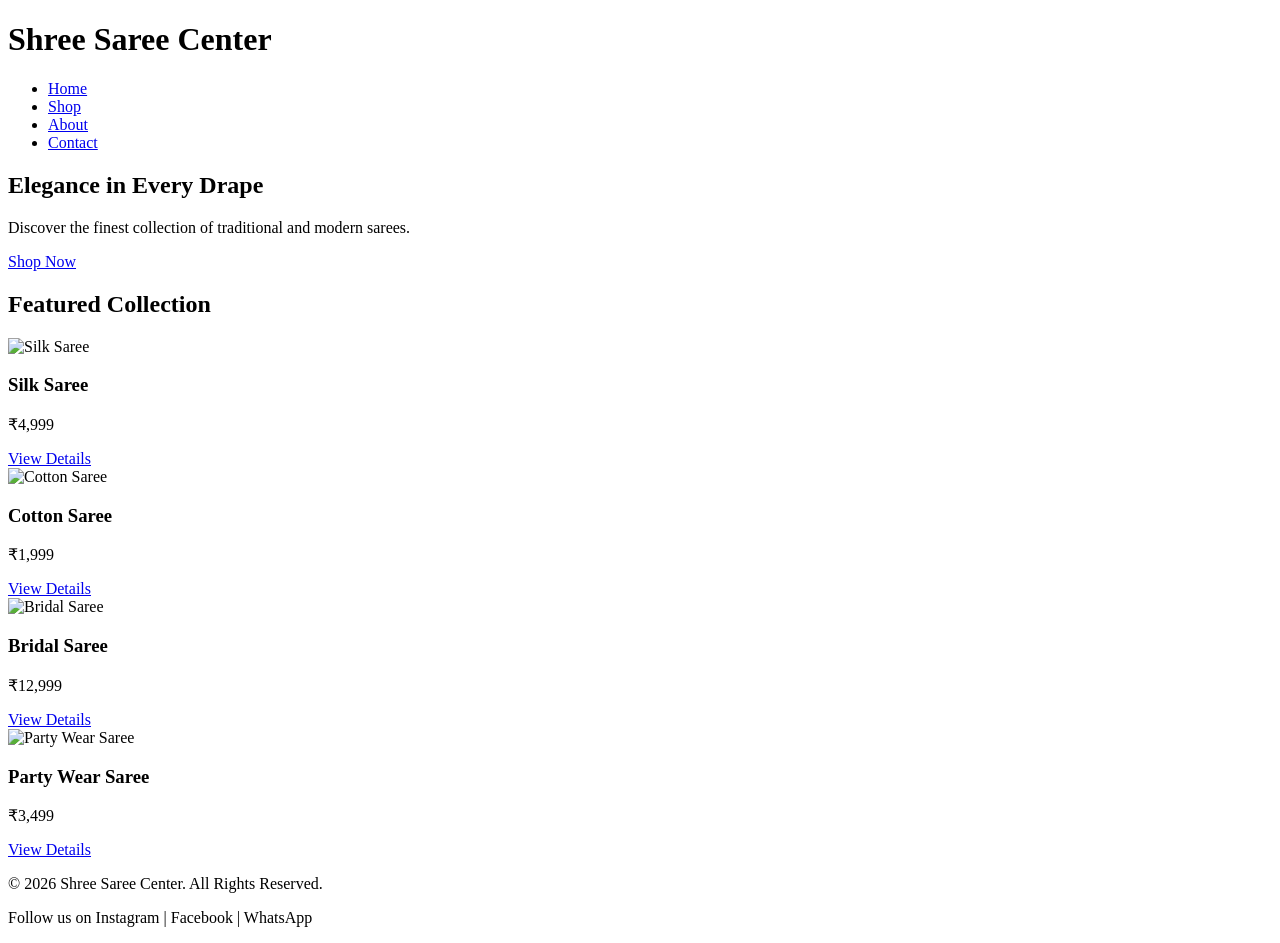
==== index.html @ 04d20df8 "Updated website" ====
<!DOCTYPE html>
<html lang="en">
<head>
    <meta charset="UTF-8">
    <title>Shree Saree Center</title>
    <link rel="stylesheet" href="Style.css">
    <meta name="viewport" content="width=device-width, initial-scale=1.0">
</head>
<body>

    <!-- Header Section -->
    <header>
        <div class="logo">
            <h1>Shree Saree Center</h1>
        </div>
        <nav>
            <ul>
                <li><a href="Index.html">Home</a></li>
                <li><a href="Shop.html">Shop</a></li>
                <li><a href="About.html">About</a></li>
                <li><a href="Contact.html">Contact</a></li>
            </ul>
        </nav>
    </header>

    <!-- Hero Section -->
    <section class="hero">
        <div class="hero-content">
            <h2>Elegance in Every Drape</h2>
            <p>Discover the finest collection of traditional and modern sarees.</p>
            <a href="Shop.html" class="btn">Shop Now</a>
        </div>
    </section>

    <!-- Featured Products Section -->
    <section class="featured">
        <h2>Featured Collection</h2>
        <div class="product-container">

            <div class="product-card">
                <img src="Images/silk.jpg" alt="Silk Saree">
                <h3>Silk Saree</h3>
                <p>₹4,999</p>
                <a href="Product.html" class="btn">View Details</a>
            </div>

            <div class="product-card">
                <img src="Images/cotton.jpg" alt="Cotton Saree">
                <h3>Cotton Saree</h3>
                <p>₹1,999</p>
                <a href="Product.html" class="btn">View Details</a>
            </div>

            <div class="product-card">
                <img src="Images/bridal.jpg" alt="Bridal Saree">
                <h3>Bridal Saree</h3>
                <p>₹12,999</p>
                <a href="Product.html" class="btn">View Details</a>
            </div>

            <div class="product-card">
                <img src="Images/party.jpg" alt="Party Wear Saree">
                <h3>Party Wear Saree</h3>
                <p>₹3,499</p>
                <a href="Product.html" class="btn">View Details</a>
            </div>

        </div>
    </section>

    <!-- Footer Section -->
    <footer>
        <p>&copy; 2026 Shree Saree Center. All Rights Reserved.</p>
        <p>Follow us on Instagram | Facebook | WhatsApp</p>
    </footer>

</body>
</html>
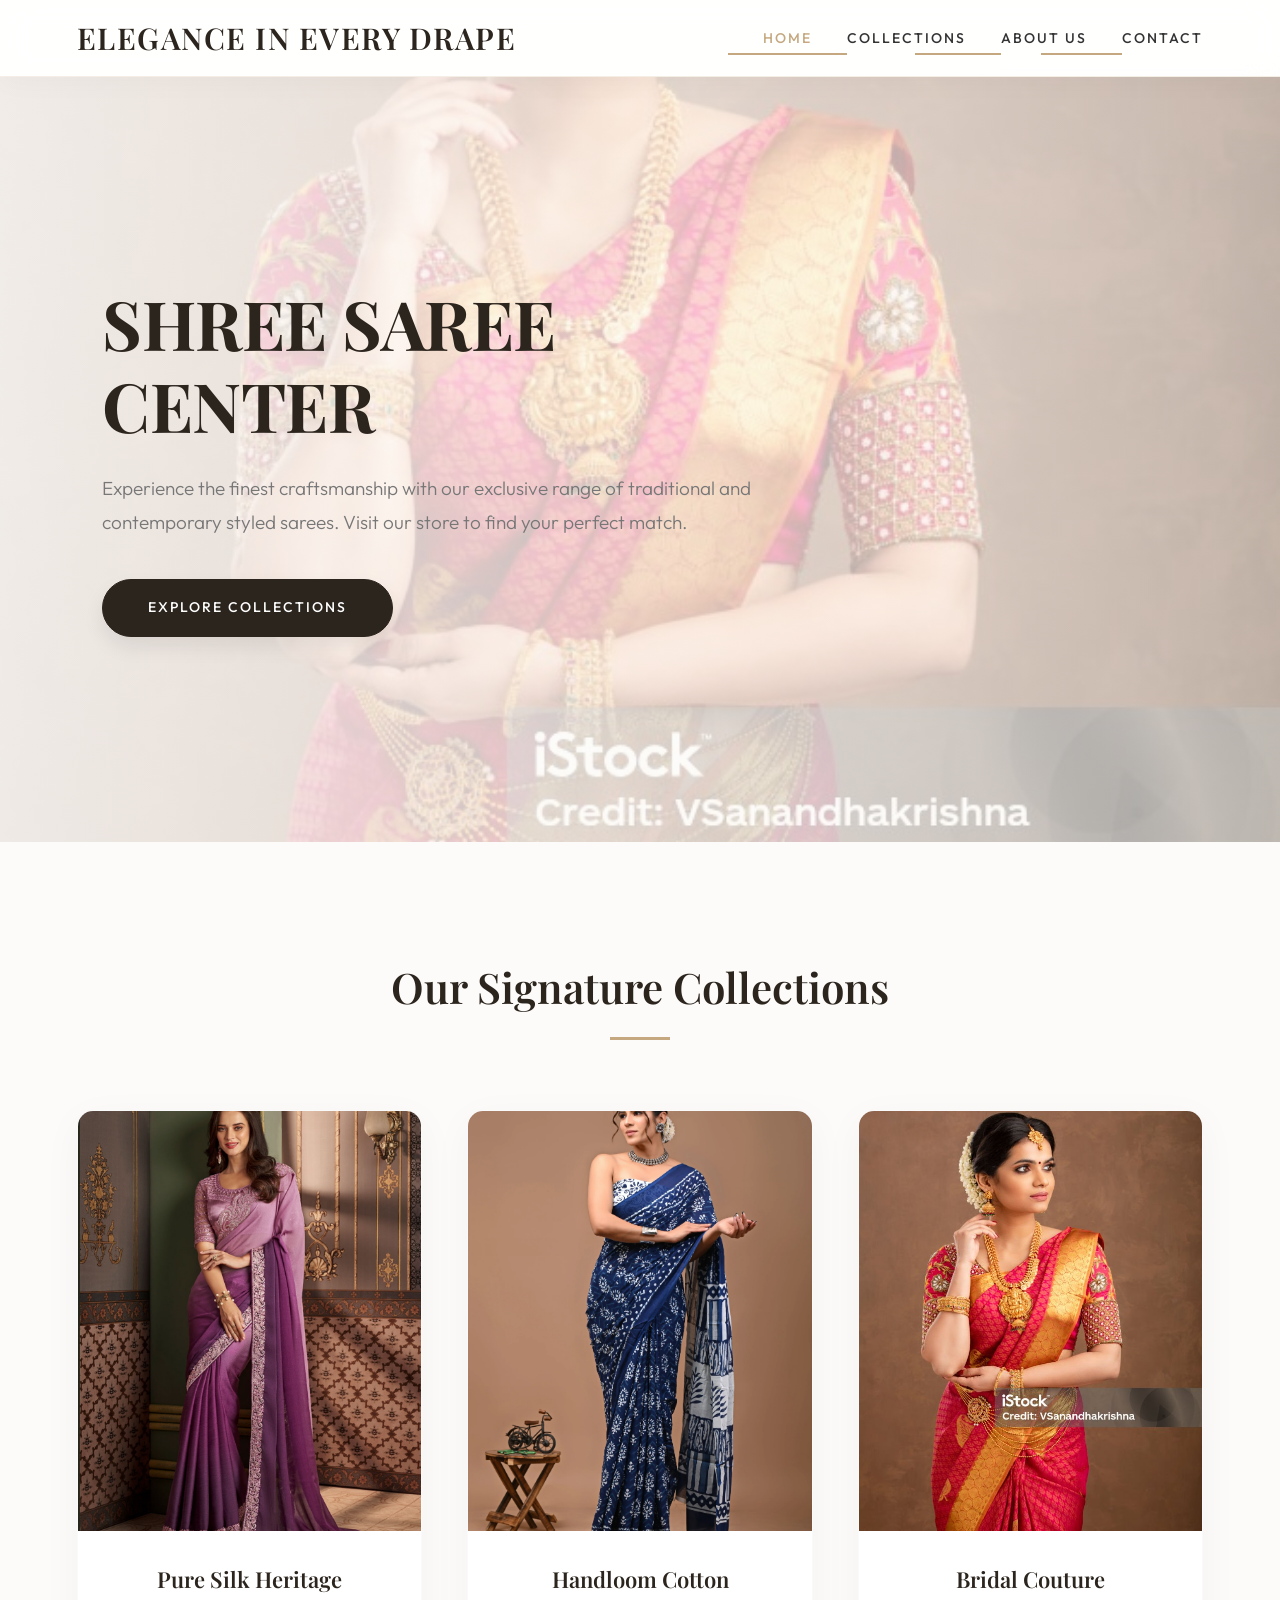
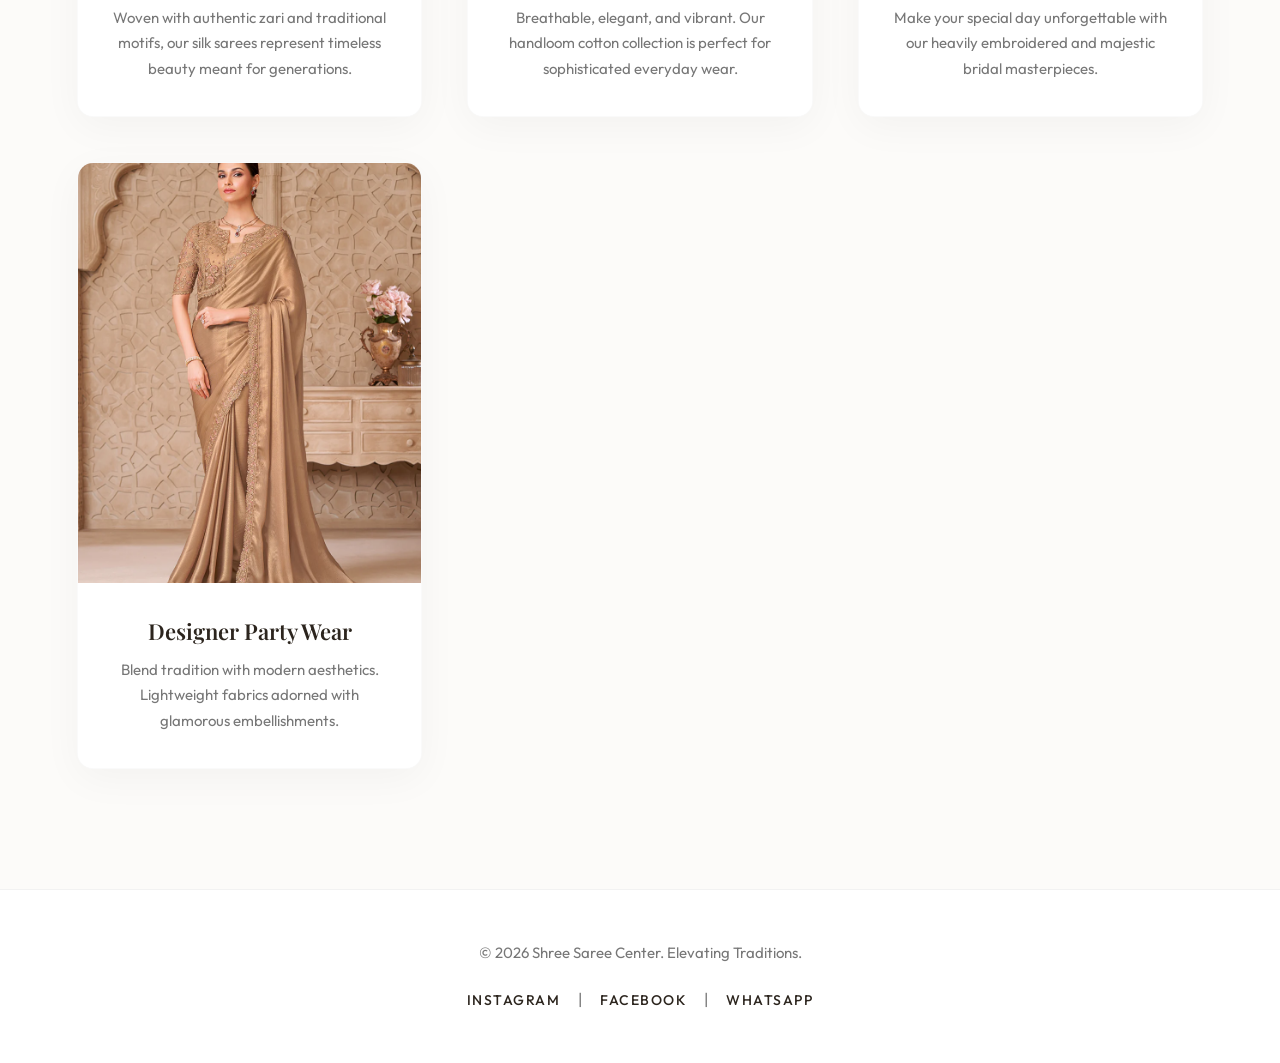
==== commit 9b06a211: "first commit" ====
--- a/index.html
+++ b/index.html
@@ -1,24 +1,26 @@
 <!DOCTYPE html>
 <html lang="en">
+
 <head>
     <meta charset="UTF-8">
-    <title>Shree Saree Center</title>
-    <link rel="stylesheet" href="Style.css">
+    <title>Shree Saree Center | Premium Sarees</title>
+    <link rel="stylesheet" href="style.css">
     <meta name="viewport" content="width=device-width, initial-scale=1.0">
 </head>
+
 <body>
 
     <!-- Header Section -->
     <header>
         <div class="logo">
-            <h1>Shree Saree Center</h1>
+            <h1>Elegance in every drape</h1>
         </div>
         <nav>
             <ul>
-                <li><a href="Index.html">Home</a></li>
-                <li><a href="Shop.html">Shop</a></li>
-                <li><a href="About.html">About</a></li>
-                <li><a href="Contact.html">Contact</a></li>
+                <li><a href="index.html" class="active">Home</a></li>
+                <li><a href="product.html">Collections</a></li>
+                <li><a href="about.html">About Us</a></li>
+                <li><a href="contact.html">Contact</a></li>
             </ul>
         </nav>
     </header>
@@ -26,53 +28,76 @@
     <!-- Hero Section -->
     <section class="hero">
         <div class="hero-content">
-            <h2>Elegance in Every Drape</h2>
-            <p>Discover the finest collection of traditional and modern sarees.</p>
-            <a href="Shop.html" class="btn">Shop Now</a>
+            <h2>SHREE SAREE CENTER</h2>
+            <p>Experience the finest craftsmanship with our exclusive range of traditional and contemporary styled sarees. Visit our store to find your perfect match.</p>
+            <a href="product.html" class="btn">Explore Collections</a>
         </div>
     </section>
 
     <!-- Featured Products Section -->
     <section class="featured">
-        <h2>Featured Collection</h2>
+        <h2 class="section-title">Our Signature Collections</h2>
         <div class="product-container">
 
-            <div class="product-card">
-                <img src="Images/silk.jpg" alt="Silk Saree">
-                <h3>Silk Saree</h3>
-                <p>₹4,999</p>
-                <a href="Product.html" class="btn">View Details</a>
-            </div>
+            <a href="silk.html" style="text-decoration: none; color: inherit; display: block;">
+                <div class="product-card">
+                    <div class="img-wrapper">
+                        <img src="images/silk.jpg.jpeg" alt="Pure Silk Sarees">
+                    </div>
+                    <div class="product-info">
+                        <h3>Pure Silk Heritage</h3>
+                        <p>Woven with authentic zari and traditional motifs, our silk sarees represent timeless beauty meant for generations.</p>
+                    </div>
+                </div>
+            </a>
 
-            <div class="product-card">
-                <img src="Images/cotton.jpg" alt="Cotton Saree">
-                <h3>Cotton Saree</h3>
-                <p>₹1,999</p>
-                <a href="Product.html" class="btn">View Details</a>
-            </div>
+            <a href="cotton.html" style="text-decoration: none; color: inherit; display: block;">
+                <div class="product-card">
+                    <div class="img-wrapper">
+                        <img src="images/cotton.webp" alt="Handloom Cotton">
+                    </div>
+                    <div class="product-info">
+                        <h3>Handloom Cotton</h3>
+                        <p>Breathable, elegant, and vibrant. Our handloom cotton collection is perfect for sophisticated everyday wear.</p>
+                    </div>
+                </div>
+            </a>
 
-            <div class="product-card">
-                <img src="Images/bridal.jpg" alt="Bridal Saree">
-                <h3>Bridal Saree</h3>
-                <p>₹12,999</p>
-                <a href="Product.html" class="btn">View Details</a>
-            </div>
+            <a href="bridal.html" style="text-decoration: none; color: inherit; display: block;">
+                <div class="product-card">
+                    <div class="img-wrapper">
+                        <img src="images/bridal.jpg.jpeg" alt="Bridal Couture">
+                    </div>
+                    <div class="product-info">
+                        <h3>Bridal Couture</h3>
+                        <p>Make your special day unforgettable with our heavily embroidered and majestic bridal masterpieces.</p>
+                    </div>
+                </div>
+            </a>
 
-            <div class="product-card">
-                <img src="Images/party.jpg" alt="Party Wear Saree">
-                <h3>Party Wear Saree</h3>
-                <p>₹3,499</p>
-                <a href="Product.html" class="btn">View Details</a>
-            </div>
+            <a href="party_wear.html" style="text-decoration: none; color: inherit; display: block;">
+                <div class="product-card">
+                    <div class="img-wrapper">
+                        <img src="images/party_wear.webp" alt="Contemporary Party Wear">
+                    </div>
+                    <div class="product-info">
+                        <h3>Designer Party Wear</h3>
+                        <p>Blend tradition with modern aesthetics. Lightweight fabrics adorned with glamorous embellishments.</p>
+                    </div>
+                </div>
+            </a>
 
         </div>
     </section>
 
     <!-- Footer Section -->
     <footer>
-        <p>&copy; 2026 Shree Saree Center. All Rights Reserved.</p>
-        <p>Follow us on Instagram | Facebook | WhatsApp</p>
+        <p>&copy; 2026 Shree Saree Center. Elevating Traditions.</p>
+        <div class="social-links">
+            <a href="#">Instagram</a> | <a href="#">Facebook</a> | <a href="#">WhatsApp</a>
+        </div>
     </footer>
 
 </body>
+
 </html>
--- a/style.css
+++ b/style.css
@@ -0,0 +1,573 @@
+/* Google Fonts */
+@import url('https://fonts.googleapis.com/css2?family=Outfit:wght@300;400;500;600&family=Playfair+Display:ital,wght@0,400;0,600;0,700;1,400&display=swap');
+
+/* CSS Variables for Light & Elegant Theme */
+:root {
+    --primary-color: #2c251e; /* Deep Charcoal Brown */
+    --secondary-color: #c5a880; /* Champagne Gold */
+    --accent-color: #dcbfa2; /* Soft Peach Gold */
+    --bg-color: #fcfbf9; /* Pearl White */
+    --surface-color: #ffffff; /* Pure White */
+    --text-dark: #333333;
+    --text-light: #ffffff;
+    --text-muted: #777777;
+    --font-heading: 'Playfair Display', serif;
+    --font-body: 'Outfit', sans-serif;
+    --transition: all 0.4s cubic-bezier(0.25, 0.8, 0.25, 1);
+    --shadow-soft: 0 10px 40px rgba(0, 0, 0, 0.04);
+    --shadow-hover: 0 20px 50px rgba(197, 168, 128, 0.15);
+}
+
+/* Reset Default Styles */
+* {
+    margin: 0;
+    padding: 0;
+    box-sizing: border-box;
+}
+
+body {
+    font-family: var(--font-body);
+    background-color: var(--bg-color);
+    color: var(--text-dark);
+    line-height: 1.7;
+    overflow-x: hidden;
+}
+
+h1, h2, h3, h4 {
+    font-family: var(--font-heading);
+    font-weight: 600;
+    line-height: 1.2;
+}
+
+/* ================= HEADER ================= */
+header {
+    display: flex;
+    justify-content: space-between;
+    align-items: center;
+    background: rgba(255, 255, 255, 0.85); /* Light Glassmorphism */
+    backdrop-filter: blur(15px);
+    -webkit-backdrop-filter: blur(15px);
+    padding: 20px 6vw;
+    box-shadow: 0 4px 30px rgba(0, 0, 0, 0.03);
+    position: sticky;
+    top: 0;
+    z-index: 1000;
+    border-bottom: 1px solid rgba(197, 168, 128, 0.2);
+}
+
+.logo h1 {
+    color: var(--primary-color);
+    font-size: 30px;
+    letter-spacing: 1.5px;
+    text-transform: uppercase;
+    text-shadow: none;
+}
+
+nav ul {
+    list-style: none;
+    display: flex;
+    gap: 35px;
+}
+
+nav ul li a {
+    text-decoration: none;
+    color: var(--text-dark);
+    font-size: 14px;
+    font-weight: 500;
+    letter-spacing: 2px;
+    text-transform: uppercase;
+    transition: var(--transition);
+    padding: 8px 0;
+    position: relative;
+    overflow: hidden;
+}
+
+nav ul li a::after {
+    content: '';
+    position: absolute;
+    width: 100%;
+    height: 2px;
+    background-color: var(--secondary-color);
+    bottom: 0;
+    left: -100%;
+    transition: var(--transition);
+}
+
+nav ul li a:hover, nav ul li a.active {
+    color: var(--secondary-color);
+}
+
+nav ul li a:hover::after, nav ul li a.active::after {
+    left: 0;
+}
+
+/* ================= HERO SECTION ================= */
+.hero {
+    /* Using gradient & image with soft white overlay to keep it bright */
+    background: linear-gradient(to right, rgba(252, 251, 249, 0.9) 0%, rgba(252, 251, 249, 0.6) 100%), url('images/bridal.jpg.jpeg') no-repeat right center/cover;
+    height: 85vh;
+    display: flex;
+    align-items: center;
+    color: var(--primary-color);
+    padding: 0 8vw;
+    position: relative;
+}
+
+.hero-content {
+    max-width: 650px;
+    position: relative;
+    z-index: 2;
+    animation: fadeSlideUp 1.2s cubic-bezier(0.2, 0.8, 0.2, 1) forwards;
+}
+
+.hero h2 {
+    font-size: 68px;
+    margin-bottom: 25px;
+    color: var(--primary-color);
+    font-weight: 700;
+    letter-spacing: -0.5px;
+}
+
+.hero h2 span {
+    color: var(--secondary-color);
+    font-style: italic;
+    font-weight: 400;
+    display: block;
+    margin-top: 10px;
+}
+
+.hero p {
+    font-size: 19px;
+    margin-bottom: 40px;
+    font-weight: 300;
+    color: var(--text-muted);
+    line-height: 1.8;
+}
+
+/* Modern Button */
+.btn {
+    display: inline-flex;
+    align-items: center;
+    justify-content: center;
+    padding: 16px 45px;
+    background: var(--primary-color);
+    color: var(--surface-color);
+    text-decoration: none;
+    border-radius: 50px;
+    transition: var(--transition);
+    font-family: var(--font-body);
+    font-size: 14px;
+    font-weight: 500;
+    text-transform: uppercase;
+    letter-spacing: 2px;
+    box-shadow: 0 10px 20px rgba(0, 0, 0, 0.08);
+    border: 1px solid var(--primary-color);
+}
+
+.btn:hover {
+    background: transparent;
+    color: var(--primary-color);
+    box-shadow: 0 15px 30px rgba(0, 0, 0, 0.1);
+    transform: translateY(-2px);
+}
+
+/* ================= FEATURED SECTION ================= */
+.featured {
+    padding: 120px 6vw;
+    background: var(--bg-color);
+    position: relative;
+}
+
+.section-title {
+    font-size: 42px;
+    margin-bottom: 70px;
+    color: var(--primary-color);
+    text-align: center;
+    position: relative;
+    z-index: 1;
+}
+
+.section-title::after {
+    content: '';
+    display: block;
+    width: 60px;
+    height: 3px;
+    background: var(--secondary-color);
+    margin: 25px auto 0;
+}
+
+.product-container {
+    display: grid;
+    grid-template-columns: repeat(auto-fit, minmax(320px, 1fr));
+    gap: 45px;
+    max-width: 1400px;
+    margin: 0 auto;
+    position: relative;
+    z-index: 1;
+}
+
+.product-card {
+    background-color: var(--surface-color);
+    border-radius: 16px;
+    overflow: hidden;
+    box-shadow: var(--shadow-soft);
+    transition: var(--transition);
+    display: flex;
+    flex-direction: column;
+    border: 1px solid rgba(0,0,0,0.02);
+}
+
+.img-wrapper {
+    overflow: hidden;
+    height: 420px;
+    position: relative;
+}
+
+.img-wrapper::after {
+    content: '';
+    position: absolute;
+    inset: 0;
+    background: rgba(197, 168, 128, 0.1);
+    opacity: 0;
+    transition: var(--transition);
+}
+
+.product-card:hover .img-wrapper::after {
+    opacity: 1;
+}
+
+.product-card img {
+    width: 100%;
+    height: 100%;
+    object-fit: cover;
+    transition: transform 1s cubic-bezier(0.2, 0.8, 0.2, 1);
+}
+
+.product-card:hover img {
+    transform: scale(1.06);
+}
+
+.product-info {
+    padding: 35px;
+    background: var(--surface-color);
+    flex-grow: 1;
+    display: flex;
+    flex-direction: column;
+    justify-content: space-between;
+    text-align: center;
+}
+
+.product-card h3 {
+    font-size: 22px;
+    margin-bottom: 12px;
+    color: var(--primary-color);
+    transition: var(--transition);
+}
+
+.product-card:hover h3 {
+    color: var(--secondary-color);
+}
+
+.product-card p {
+    font-size: 15px;
+    color: var(--text-muted);
+    line-height: 1.7;
+}
+
+.product-card:hover {
+    transform: translateY(-10px);
+    box-shadow: var(--shadow-hover);
+}
+
+/* ================= ABOUT SECTION ================= */
+.about-section {
+    padding: 120px 6vw;
+    display: grid;
+    grid-template-columns: 1fr 1fr;
+    gap: 80px;
+    align-items: center;
+    background: var(--surface-color);
+}
+
+.about-img {
+    position: relative;
+    border-radius: 16px;
+    overflow: hidden;
+    box-shadow: var(--shadow-soft);
+}
+
+.about-img img {
+    width: 100%;
+    display: block;
+    transition: transform 0.7s ease;
+}
+
+.about-img:hover img {
+    transform: scale(1.05);
+}
+
+.about-content h2 {
+    font-size: 42px;
+    color: var(--primary-color);
+    margin-bottom: 25px;
+}
+
+.about-content p {
+    font-size: 17px;
+    color: var(--text-muted);
+    margin-bottom: 25px;
+}
+
+.about-features {
+    display: flex;
+    gap: 25px;
+    margin-top: 50px;
+}
+
+.feature {
+    background: var(--bg-color);
+    padding: 35px 25px;
+    border-radius: 12px;
+    box-shadow: var(--shadow-soft);
+    text-align: center;
+    flex: 1;
+    border: 1px solid rgba(0,0,0,0.02);
+    transition: var(--transition);
+}
+
+.feature:hover {
+    transform: translateY(-8px);
+    box-shadow: var(--shadow-hover);
+    border-color: rgba(197, 168, 128, 0.3);
+}
+
+.feature h4 {
+    color: var(--primary-color);
+    font-size: 19px;
+    margin-bottom: 10px;
+}
+
+/* ================= CONTACT SECTION ================= */
+.contact-hero {
+    background: rgba(197, 168, 128, 0.15); /* Soft beige background */
+    color: var(--primary-color);
+    padding: 100px 20px;
+    text-align: center;
+}
+
+.contact-hero h1 {
+    font-size: 48px;
+    color: var(--primary-color);
+    margin-bottom: 15px;
+}
+
+.contact-hero p {
+    font-size: 18px;
+    opacity: 0.8;
+    max-width: 600px;
+    margin: 0 auto;
+}
+
+.contact-section {
+    padding: 120px 6vw;
+    background: var(--bg-color);
+}
+
+.contact-container {
+    display: grid;
+    grid-template-columns: 3fr 2fr;
+    background: var(--surface-color);
+    border-radius: 20px;
+    overflow: hidden;
+    box-shadow: var(--shadow-soft);
+}
+
+.contact-form {
+    padding: 70px 60px;
+}
+
+.contact-form form {
+    display: flex;
+    flex-direction: column;
+    gap: 25px;
+}
+
+.contact-form label {
+    font-weight: 500;
+    color: var(--primary-color);
+    font-size: 14px;
+    text-transform: uppercase;
+    letter-spacing: 1.5px;
+    margin-bottom: -15px;
+}
+
+.contact-form input, .contact-form textarea {
+    padding: 18px 20px;
+    background: var(--bg-color);
+    border: 1px solid rgba(0,0,0,0.05);
+    border-radius: 8px;
+    font-family: var(--font-body);
+    font-size: 16px;
+    transition: var(--transition);
+}
+
+.contact-form input:focus, .contact-form textarea:focus {
+    outline: none;
+    border-color: var(--secondary-color);
+    background: var(--surface-color);
+    box-shadow: 0 0 0 4px rgba(197, 168, 128, 0.1);
+}
+
+.contact-form button {
+    background: var(--primary-color);
+    color: var(--surface-color);
+    border: none;
+    border-radius: 50px;
+    padding: 18px;
+    font-size: 15px;
+    font-weight: 600;
+    letter-spacing: 2px;
+    text-transform: uppercase;
+    cursor: pointer;
+    transition: var(--transition);
+    margin-top: 15px;
+}
+
+.contact-form button:hover {
+    background: var(--secondary-color);
+    transform: translateY(-2px);
+    box-shadow: 0 10px 20px rgba(197, 168, 128, 0.2);
+}
+
+.contact-info {
+    background: var(--primary-color);
+    color: white;
+    padding: 70px 60px;
+    display: flex;
+    flex-direction: column;
+    justify-content: center;
+}
+
+.contact-info h3 {
+    font-size: 28px;
+    color: var(--secondary-color);
+    margin-bottom: 45px;
+}
+
+.info-item {
+    margin-bottom: 35px;
+    display: flex;
+    flex-direction: column;
+}
+
+.info-item strong {
+    color: var(--secondary-color);
+    font-size: 14px;
+    text-transform: uppercase;
+    letter-spacing: 1.5px;
+    margin-bottom: 8px;
+}
+
+.info-item p {
+    font-size: 16px;
+    opacity: 0.9;
+    line-height: 1.6;
+}
+
+/* ================= FOOTER ================= */
+footer {
+    background-color: var(--surface-color);
+    color: var(--text-muted);
+    text-align: center;
+    padding: 50px 20px;
+    border-top: 1px solid rgba(0,0,0,0.05);
+}
+
+footer p {
+    margin-bottom: 20px;
+    font-size: 15px;
+}
+
+.social-links {
+    margin-top: 20px;
+}
+
+.social-links a {
+    display: inline-block;
+    color: var(--primary-color);
+    text-decoration: none;
+    margin: 0 15px;
+    font-size: 14px;
+    font-weight: 500;
+    text-transform: uppercase;
+    letter-spacing: 1.5px;
+    transition: var(--transition);
+}
+
+.social-links a:hover {
+    color: var(--secondary-color);
+}
+
+/* ================= ANIMATIONS ================= */
+@keyframes fadeSlideUp {
+    from {
+        opacity: 0;
+        transform: translateY(30px);
+    }
+    to {
+        opacity: 1;
+        transform: translateY(0);
+    }
+}
+
+/* ================= RESPONSIVE ================= */
+@media (max-width: 992px) {
+    .about-section, .contact-container {
+        grid-template-columns: 1fr;
+        gap: 50px;
+    }
+    
+    .hero h2 {
+        font-size: 50px;
+    }
+}
+
+@media (max-width: 768px) {
+    header {
+        flex-direction: column;
+        padding: 20px;
+    }
+
+    nav ul {
+        margin-top: 20px;
+        flex-wrap: wrap;
+        justify-content: center;
+        gap: 15px;
+    }
+
+    .hero {
+        padding: 0 20px;
+        text-align: center;
+        background: linear-gradient(to right, rgba(252, 251, 249, 0.95) 0%, rgba(252, 251, 249, 0.85) 100%), url('images/bridal.jpg.jpeg') no-repeat right center/cover;
+    }
+
+    .hero h2 {
+        font-size: 40px;
+    }
+
+    .section-title {
+        font-size: 32px;
+    }
+    
+    .product-container {
+        grid-template-columns: 1fr;
+    }
+
+    .contact-form {
+        padding: 40px 20px;
+    }
+    
+    .contact-info {
+        padding: 40px 20px;
+    }
+}
